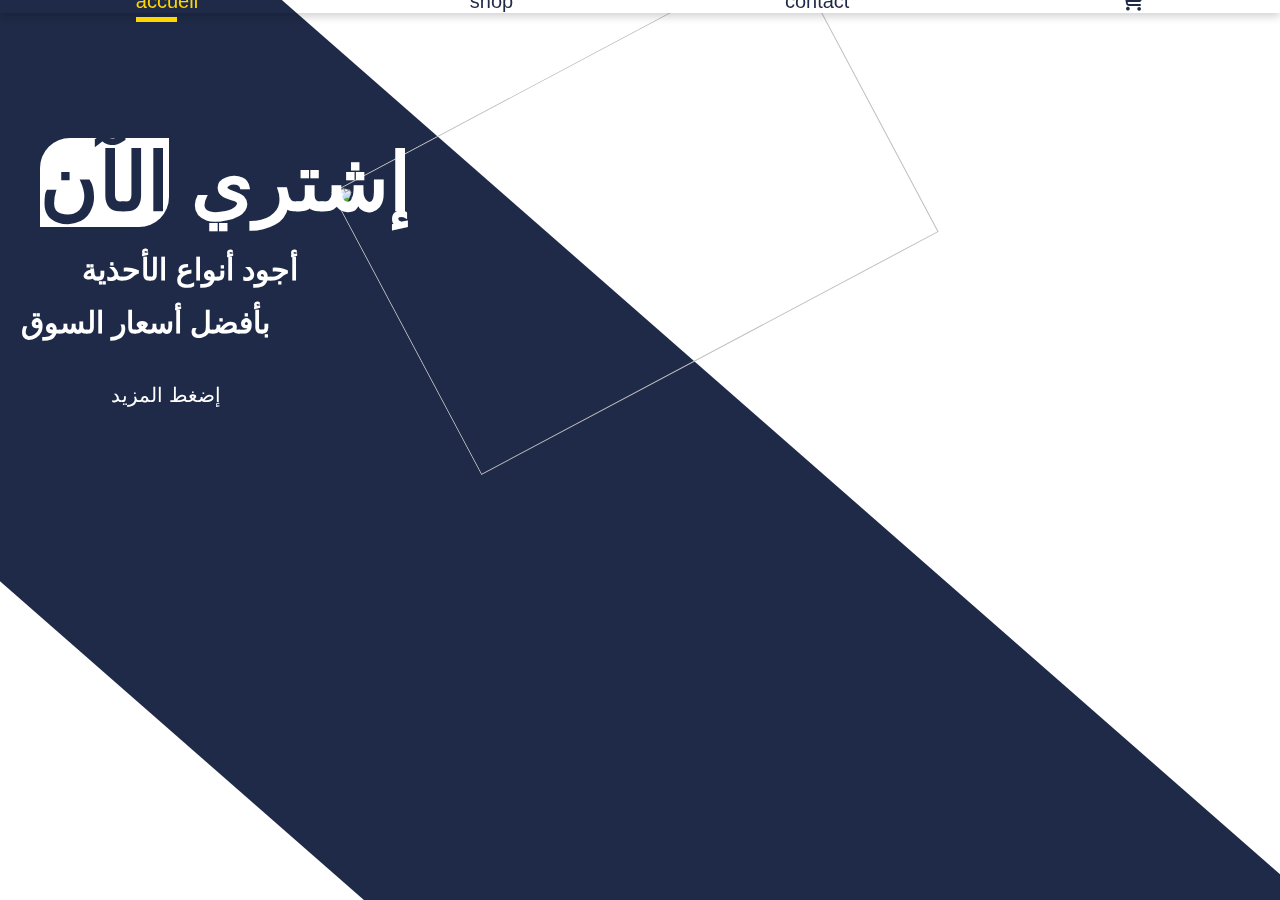
==== index.html @ 6438346f "Add files via upload" ====
<!DOCTYPE html>
<html lang="en">
<head>
    <meta charset="UTF-8">
    <meta name="viewport" content="width=device-width, initial-scale=1.0">
    <title>Beny Confort</title>
    <link rel="stylesheet" href="style.css">
    <link rel="preconnect" href="https://fonts.googleapis.com">
<link rel="preconnect" href="https://fonts.gstatic.com" crossorigin>
<link rel="stylesheet" href="https://cdnjs.cloudflare.com/ajax/libs/font-awesome/6.5.2/css/all.min.css">
<link rel="stylesheet" href="path/to/font-awesome/css/font-awesome.min.css">
<link rel="preconnect" href="https://fonts.googleapis.com">
<link rel="preconnect" href="https://fonts.gstatic.com" crossorigin>
<link href="https://fonts.googleapis.com/css2?family=Ga+Maamli&display=swap" rel="stylesheet">
<link rel="icon" type="image/png" href="img/2logo.png">
</head>
<body>  
  
    <div id="bar"></div>
    <section id="header">
        <a href=""><img src="img/logowhite.png" class="logo" alt=""></a>
        <button class="burger" onclick='document.querySelector("#navbar").classList.toggle("nav-active");'>
            <div></div>
            <div></div>
            <div></div>
        </button>
           <div> <ul id="navbar">
                <li><a class="active" href="index.html">accueil</a></li>
                <li ><a  href="shop.html">shop</a></li>
                <li ><a  href="contact.html">contact</a></li>
                <li><a  href="cart.html"><i class="fa-solid fa-cart-shopping"></i></a></li>

            </ul></div>
        
    </section>
    <section id="home">
      
       <section id="content">
<div id="h">
<h1>إشتري <span>الآن</span></h1>
</div>
<div id="AB">
<h3 class="A">أجود أنواع الأحذية </h3>
<h3 class="B">بأفضل أسعار السوق </h3>
</div>
<button  onclick="window.location.href='shop.html';">إضغط المزيد</button>
    </section><section id="shoe">
        <img src="img/chaus.png" alt="" width="90%" height="80%">
    </section  >
        </section>
    </body>
    </html>
---- style.css ----
*{
    padding: 0;
    margin: 0;
    font-family: 'Franklin Gothic Medium', 'Arial Narrow', Arial, sans-serif;
}
body{
    width: 100%;
    
}
#header{
    display: flex;
    align-items: center;
    justify-content: space-between;
     margin-top: -10px;
     background-color: transparent;
     box-shadow: 0 3px 10px rgba(0,0,0,0.2);
}#header img{
    width: 140px;
}
#header > div {
    flex: 1;
}
.burger div{
    background-color: gold;
}
#navbar{
    position: sticky;
    display: flex;
    align-items: center;
    justify-content: space-around;
    
}
#navbar li{
    
    list-style: none;
    /* padding: 0 60px; */
}

#navbar li a{
    text-decoration: none;
    color: #1E2A47;
    padding:6px 20px  ;
    z-index: 3;
font-size: 20px;
transition: 0.8 ease;
position: relative;
}

#navbar li a:hover
,#navbar li a.active ,.nav-active li a{
   color: gold;
}
#navbar li a.active::after{
    content: "";
    width: 40%;
    height: 5px;
    background-color: gold;
    position: absolute;
    bottom: -4px;
    left: 20px;
}
#navbar li a i:hover{
    
    border: none;
    color: gold;
    z-index: 2;
}
#bar {
    z-index: -99;
    transform: rotate(-48.79deg);
    position: fixed;
    overflow: hidden;
    background-color: #1E2A47;
    height: 2500px;
    margin-top: -800px;
    width:623.21px;
}
#shoe{
z-index: -30;
width: 50% ;

height: 500px;
transform: rotate(-28deg);
overflow: hidden;
}
#AB{
width: 100%;
}
#h{
margin-left: 40px;


}
h1 span{
background-color: white;
 color: #1E2A47;
 border-radius: 30px 0 30px 0;
}
#content{ 
   margin-top: 10px;   
}
#content div {
padding-top: 15px ;


}
#content h1{
font-size: 80px;
letter-spacing: 4px;
color:rgb(255, 255, 255);

}
#content h3{
    color: rgb(255, 255, 255);
    font-size: 30px;
    letter-spacing: 3px;
    padding-bottom: 10px;
}
h3.A{
margin-left: 20%;
}
h3.B{
    margin-left: 5%;
}
#content button{
    color: white;
    margin-left: 16%;
    margin-top: 6%;
    font-size: 20px;
    width: 200px;
    height: 40px;
    border: none;
background-image: url("img/Png-removebg-preview.png");
background-color: transparent;
background-position: center;
background-size: 200px ;
background-repeat: no-repeat;
cursor: pointer;

}
#content div h3 {
padding-top: 8px ;


}
#home{
    overflow: hidden;
    width: 100%;
    align-items: center;
    display: flex;
    flex-direction: row;
    margin-top:0;
}
/***********************shop******************/
#produits{
    background-color: transparent;
    padding-top: 10px;
text-align: center;
}
#produits h1{
    font-family: 'Trebuchet MS', 'Lucida Sans Unicode', 'Lucida Grande', 'Lucida Sans', Arial, sans-serif;
font-size: 80px;
color: black;


}
#produits .pro{
width: 20%;
height: 400px;
min-width: 250px;
padding: 10px 12px;
border: 1px solid rgb(193, 193, 193);
border-radius: 25px;
cursor: pointer;
box-shadow: 3px 5px 7px rgba(0, 0, 0, 0.2);
background-color:  white;
margin: 15px ;
padding-bottom: 5px;
position: relative;
}
#produits .pro_container ,#produits .promo_container{
    box-shadow: 10px 10px 8px rgba(0, 0, 0, 0.2);
    border-top: 1px rgb(193, 193, 193) solid;
     display: flex;
    justify-content: flex-start;
    padding-top: 20px;
    flex-wrap: wrap;
    background-color: transparent;
}
.pro_container{
   
    padding-top: 50px;
    background-color: white;
}
#produits .pro img{
width: 100%;
height: 70%;
border-radius: 20px;
}
#produits .pro .des{
    text-align: start;
    padding: 10px 0;
}
#produits .pro .des span{
    color: #606063;
    font-size: 14px;
}
#produits .pro .des h5{
padding-top: 7px;
color: #1a1a1a;
font-size: 15px;
}
#produits .pro .des h4{
    padding-top: 5px;
    color: green;
    font-size: 17px;
    font-weight: 700;
}
#produits .pro .des h4 span{
    text-decoration: line-through;
    color: red;
    padding-right: 3px;
}
#produits .pro .cart{
width: 40px;
height: 40px;
line-height: 40px;
border-radius: 50px;
background-color: azure;
color: #088178;
position: absolute;
bottom: 20px;
right: 10px;

}
#produits .pro button{
    color: white;
    height: 20px;
    width: 100px;
background-color: #1E2A47;
border-radius: 5px;
}
#produits .pro .cart:hover{
color: gold;

}
#banner{
    
    margin-top: 50px;
    margin-bottom: 60px ;
    display: flex;
justify-content: center;
align-items:center ;
background-image: url(img/b2.jpg);
width: 100%;
height: 250px;
background-repeat: no-repeat;
background-size: cover;
}
#banner h2{
    color: white;
    font-size: 50px;
}
#banner h2 span {
color: red;
font-size: 60px;
}


/************************sproduct********************************/
.container {
    position: relative;
  margin: 20px auto;
  background-color: #fff;
  padding: 20px;
  border-radius: 8px;
  box-shadow: 0 0 10px rgba(0,0,0,0.2);
}
.container i{
    text-align: center;
    align-items: center;
    justify-content: center;
    width: 50px;
    height: 30px;
    position: absolute;
    right: 50px;
    color: #1E2A47;
    font-size: 30px; 
}
.product {
  display: flex;
}

.product-image {
  flex: 1;
  text-align: center;
}

.product-image img {
  max-width: 100%;
  height: auto;
  border: 1px solid #ccc;
  padding: 5px;
  border-radius: 5px;
}

.product-info {

  flex: 2;
  padding-left: 30px;
}
.product-info select .A {
color: white;

}
.product-info select .B {
color: red;

}
.product-info select{
background-color: #088178;
border: none;
border-radius: 5px;
 box-shadow: 10px 10px 20px rgba(0,0,0,0.1);
 color: white;
 height: 30px;
}
.product-info input {
    text-align: center;
    height: 30px;
    width: 25px;
    
}
.product-info input:focus{
   outline: none;
}
.product-info button{
    color: white;
    border: none;
    border-radius: 5px;
     box-shadow: 10px 10px 20px rgba(0,0,0,0.1);
    background-color: #088178;
    text-align: center;
    height: 37px;
    width: 80px;
    cursor: pointer;
}
#putbtn {
    display: flex;
    margin:  10px 0;
}
.product-info h2{
    color: #1E2A47;
    margin-top: 10px;
}
.product-info p{
    margin: 20px 0 20px 0;
   color: #606063;
line-height: 20px;
}
.product-info h3{
margin: 10px 0;
}
.product-info h3 span{
    color: green;
}
.color-options{
 display:flex; 
 width: 100px;
 height: 100px;  
}
.color-options input{
    display: none;
}

.color-option {
  display: flex;
  width: 20px;
  height: 30px;
   margin-top: 10px;
  cursor: pointer;
  margin-right: 10px;
  border: 2px solid transparent;
}

.color-option.noir {
  background-color: black;
   border-radius: 50%;
}

.color-option.marron {
  background-color: maroon;
   border-radius: 50%;
}*
.color-option.tabac {
 background-color: rgb(83, 53, 0);
  border-radius: 50%;
}
.color-option.bleu {
    background-color: rgb(26, 26, 58);
     border-radius: 50%;
}

.color-option.gris {
  background-color: gray;
  border-radius: 50%;
}

.color-option.selected {
  border-color: #333;
}
/*******************************contact********************/
#contact{
    width: 100%;

    display: inline;
    place-content: center;
}
#contact div {
padding-top: 50px;

}
#contact li {
    margin: 10px 0;
    display: flex;
}
#contact li p {
font-size: 25px;
color: white;
height: auto; /* Auto height to accommodate content */
  overflow: hidden; /* Hide overflowing content */
  white-space: normal; /* Allow text to wrap */
  word-wrap: break-word;
}
#contact li i{
color: gold;
width: 40px;
height: 40px;
}
#contact .map{
 border-radius: 5px; 
 padding-left: 10%;  
}
#contact .social{
    margin-left: 40px;
}
/******************cart***********************************/
#cartee{
    position: relative;
    padding-top: 50px;
    padding-bottom: 400px;
}
#cartee table{
margin-top: 50px;
width: 100%;
border-collapse: collapse;
table-layout: fixed;
text-align: center;
white-space: nowrap;
}
#cartee table img{
width: 70px;


}

#cartee table td:nth-child(4) input{
width: 80px;
padding: 10px;

}
#cartee table thead{
    border: solid 1px #e2e9e1;
    border-left: none;
    border-right: none;
}
#cartee table thead td{
font-weight: 700;
text-transform: uppercase;
font-size: 13px;
padding: 18px 0;

}
#cartee table tbody td{
    width: 20%;
    font-weight: bold;
    color: #606063;
padding-top: 15px;
font-size: 13px;
 height: auto; /* Auto height to accommodate content */
  overflow: hidden; /* Hide overflowing content */
  white-space: normal; /* Allow text to wrap */
  word-wrap: break-word;
}
#cartee i{
    
    text-align: center;
    font-size: 15px;
}
#cartee a{
    margin-top: 40px ;
   height: 30px; 
}
#cartee button.commander{
    
    position: absolute;
    left: 60%;
    bottom:  50px;
     margin: 0 10px;
    color: white;
    border: none;
    border-radius: 5px;
     box-shadow: 10px 10px 20px rgba(0,0,0,0.1);
    background-color: #088178;
    text-align: center;
    height: 37px;
    width: 90px;

}
#cartee button.commander:disabled{
    background-color:#088178 ;
    opacity: 0.5;
}
#cartee button.retourner{
    
    position: absolute;
    left: 30%;
    bottom:  50px;
     margin: 0 10px;
    color: white;
    border: none;
    border-radius: 5px;
     box-shadow: 10px 10px 20px rgba(0,0,0,0.1);
    background-color: #088178;
    text-align: center;
    height: 37px;
    width: 90px;

}
#cartee table tbody td a i{
    color: #1E2A47;
    width: 50px;
    height: 50px;
}

.burger {
    display: none;
    justify-content: center;
    align-items: center;
    gap: 5px;
    width: 48px;
    height: 100%;
    flex-direction: column;
    background-color: transparent;
    border: 0;
}
.burger div {
    height: 3px;
    width: 30px;
    border-radius: 4px;
    background-color: gold;

}
.modal , .modal2 , .modal3 {
position: fixed;
top: 0;
left: 0;
width: 100%;
height: 100%;
z-index: 10;
text-align: center;
display: none;
}
.modal3 button{
       position: absolute;
    left: 30%;
    bottom: 50px;
     margin: 0 10px;
    color: white;
    border: none;
    border-radius: 5px;
     box-shadow: 10px 10px 20px rgba(0,0,0,0.1);
    background-color: #088178;
    text-align: center;
    height: 37px;
    width: 90px;

}
.bg{
    
    position: absolute;
top: 0;
left: 0;
width: 100%;
height: 100%;
background-color: rgba(0, 0, 0, 0.6);
}
.content{
    position: relative;
    background-color: white;
    width: 70%;
    height: 80%;
    margin-top: 5%;
    margin-left: 15%;

}
.up{
    padding-bottom: 20px;
    display: flex;
    width: 100%;
justify-content: space-between;
background-color: #1E2A47;
}
.up i{
    padding: 10px;
    color: white;
    font-size: 30px;
}
.content h1{
    
    padding: 10px;
    color: white;
    
}
.content h3{
    color: #088178;
}
.content .form{
display: grid;
   justify-content: start;
width: 100%;
}
.content .form label{
    
    margin-top: 5%;
}
.content .form label input{
    height: 30px;
    width: 200px;
}
.content .form button{
   margin-left: 30%;
    margin-top: 10%;
    color: white;
   border: none;
    border-radius: 5px;
     box-shadow: 10px 10px 20px rgba(0,0,0,0.1);
    background-color: #088178;
    text-align: center;
    height: 37px;
    width: 90px;
}
.loading {
    position: fixed;
    height: 100%;
    width: 100%;
    top: 0;
    left: 0;
    background-color: #fff;
    display: grid;
    place-content: center;
    z-index: 100;
}
.loading i {
    animation: spinner 1s infinite;
    display: grid;
    place-content: center;
}
@keyframes spinner {
    from {
        transform: rotate(0deg);
    }
    to {
        transform: rotate(360deg);
    }
}
#footer{
    position: relative;
width: 100%;
height: 250px;
background-color: #1E2A47;
display: flex;

justify-content: space-evenly;
}
#footer div {
    margin-top:50px ;
    
    display: flex;
    flex-flow: column;
    
}
#footer div h1{
    color: gold;
    text-transform: uppercase;
}
#footer div a{
    padding-top: 20px;
    text-decoration: none;
    color: white;
    transition: 0.3s;
    cursor: pointer;
}
#footer div a:hover {
    color: #e81a1a;
}
/*****************qui sommes-nous*********************************/
#quiSommesNous{
padding-left: 10px;
padding-bottom: 50px;
}
#quiSommesNous div{
margin-top: 40px;
width: 90%;

}
#quiSommesNous div h1{
    text-transform: uppercase;
    color: #1E2A47;
    margin-left: 15px;
}
#quiSommesNous div p{
padding: 10px 0;
color: #606063;
letter-spacing: 0.8px;
}
.contenu{
    padding: 15px 10px;
 box-shadow: 15px 10px 10px rgba(0,0,0,0.1);   
}


/**********************Responsive************************************   */
@media screen and (max-width: 768px) {
    .burger {
        display: flex;
        z-index: 2;
        position: absolute;
        right: 5px;
    }
    #navbar {
        display: none;
    }
    .nav-active {
        display: inline!important;
        flex-direction: column;
        position: absolute!important;
        top: 0;
        background-color: #1E2A47;
        height: 100%;
        width: 50%;
        padding: 20px 30px!important;
        z-index: 1;
        right: 0;
    }
    .nav-active li{
        padding-top: 40px;
    }
    #navbar li a {
        color: #fff;
    }
    #header {
        justify-content: space-between;
    }
    #shoe{
z-index: -30;
width: 100% ;
height: 400px;

}
#bar {
    z-index: -99;
    transform: rotate(-30.79deg);
    position: fixed;
    overflow: hidden;
    background-color: #1E2A47;
    height: 2500px;
    margin-top: -500px;
    width:423.21px;
}
#home{
    width: 100%;
    align-items: center;
    display: flex;
    flex-direction: column;
    margin-top: 130px;
}
#footer{
height: auto;
background-color: #1E2A47;
display: flex;
    justify-content: flex-start;
    flex-wrap: wrap;
padding-bottom: 30px;

}
#footer div {
 margin-left: 10%; 
 width: auto;  
}
#footer div img{
    
    width: 200px;
    height: 2002x;
}
#produits .pro img{
width: 100%;
height: 50%;
border-radius: 20px;
}
#produits .pro{
width:18%;
height: 280px;
min-width: 140px;
margin: 5px;
}
#produits h1{
    
    font-size: 30px;
}
} 
@media screen and (max-width: 376px) {
 #produits .pro{
width: 17%;
height: 250px;
min-width: 130px;

}
#produits .pro button{
    width: 60px;
    height: 15px;
    font-size: 6px;
}   
}
@media screen and (max-width: 321px) {
 #produits .pro{
width: 17%;
height: 200px;
min-width: 100px;

}
#produits .pro img{
width: 100%;
height: 40%;
border-radius: 20px;
}

}
@media screen and (min-height: 1000px){
    #bar{
    top: -20%;
    width:723.21px;
}
#shoe{
z-index: -30;
width: 100% ;

height: 800px;}
}
@media screen and (max-width: 431px){
#bar{
    top: -50%;
    width:423.21px;
}
#content h1{
    font-size: 40px;
}
#content h3{
    font-size: 20px;
    letter-spacing: normal;
}
h3.A{
margin-left: 25%;
}
h3.B{
    margin-left: 0;
}

#cartee table thead td{
    font-size: 7px;
}
#cartee table tbody td{
    max-width: 20%;
    font-size: 7px;
}
#cartee table img{
width: 50px;


}
#produits .pro .des h5 {
    font-size: 12px;
}
#produits .pro .des span{
    font-size: 10px;
}
#produits .pro .des h4 {
    font-size: 14px;
    padding-top: 2px;
}
#banner{
width: 100%;
height: 150px;
background-size: cover;
}
#banner h2{
    color: white;
    font-size: 20px;
}
#banner h2 span {
color: red;
font-size: 30px;
}
.container i{
    right: 30px; 
    font-size: 25px; 
}
.product-info h1{
    height: auto;
    width: 150px;
    font-size: 15px;
}
}
.success-animation { margin:150px auto;}

.checkmark {
    width: 100px;
    height: 100px;
    border-radius: 50%;
    display: block;
    stroke-width: 2;
    stroke: #4bb71b;
    stroke-miterlimit: 10;
    box-shadow: inset 0px 0px 0px #4bb71b;
    animation: fill .4s ease-in-out .4s forwards, scale .3s ease-in-out .9s both;
    position:relative;
    top: 5px;
    right: 5px;
   margin: 0 auto;
}
.checkmark__circle {
    stroke-dasharray: 166;
    stroke-dashoffset: 166;
    stroke-width: 2;
    stroke-miterlimit: 10;
    stroke: #4bb71b;
    fill: #fff;
    animation: stroke 0.6s cubic-bezier(0.65, 0, 0.45, 1) forwards;
 
}

.checkmark__check {
    transform-origin: 50% 50%;
    stroke-dasharray: 48;
    stroke-dashoffset: 48;
    animation: stroke 0.3s cubic-bezier(0.65, 0, 0.45, 1) 0.8s forwards;
}

@keyframes stroke {
    100% {
        stroke-dashoffset: 0;
    }
}

@keyframes scale {
    0%, 100% {
        transform: none;
    }

    50% {
        transform: scale3d(1.1, 1.1, 1);
    }
}

@keyframes fill {
    100% {
        box-shadow: inset 0px 0px 0px 30px #4bb71b;
    }
}
#prixtot{
    color: green;
}
.remarque{
color: #e81a1a;
font-size: 30px;
}
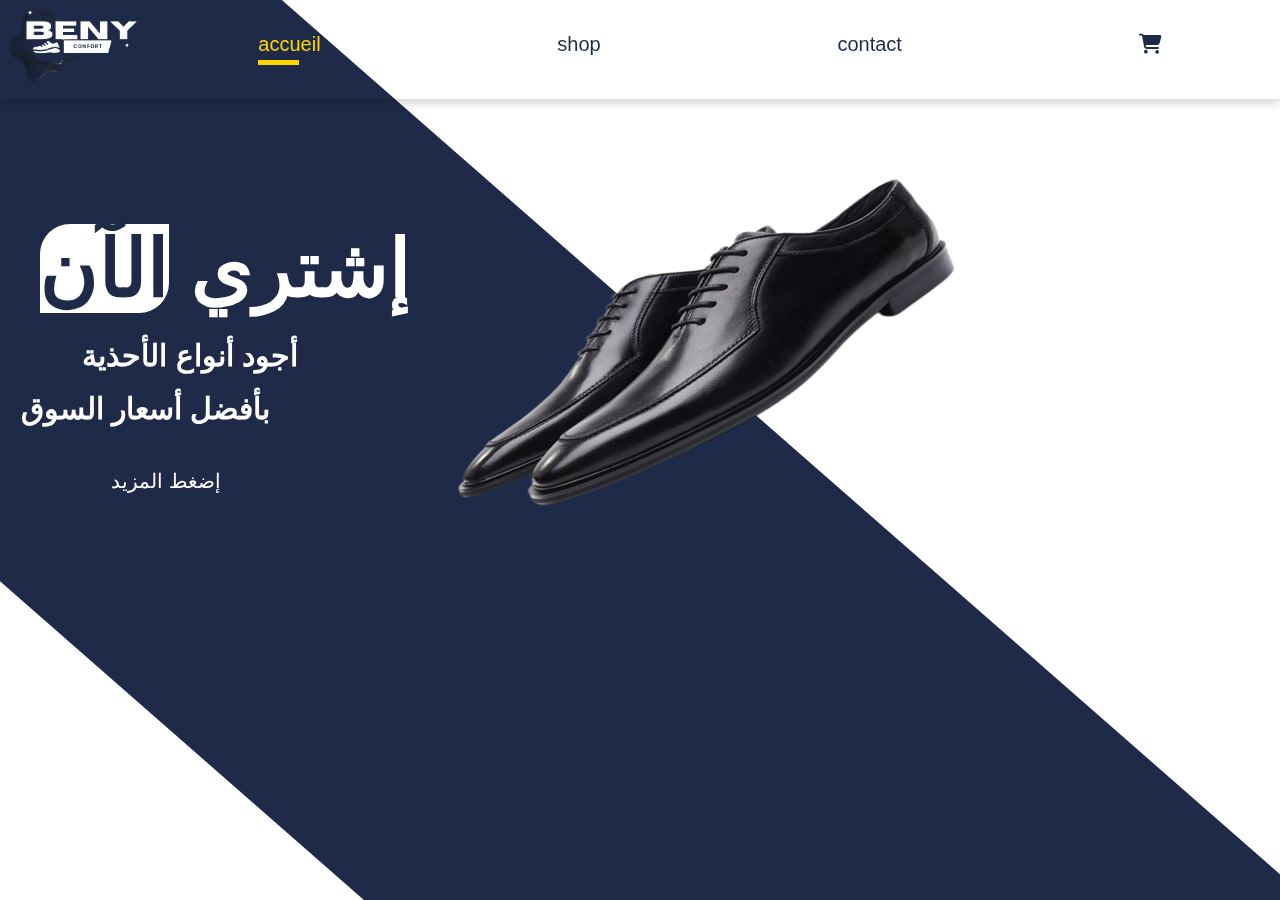
==== commit 56f53703: "Update index.html" ====
--- a/index.html
+++ b/index.html
@@ -12,13 +12,13 @@
 <link rel="preconnect" href="https://fonts.googleapis.com">
 <link rel="preconnect" href="https://fonts.gstatic.com" crossorigin>
 <link href="https://fonts.googleapis.com/css2?family=Ga+Maamli&display=swap" rel="stylesheet">
-<link rel="icon" type="image/png" href="img/2logo.png">
+<link rel="icon" type="image/png" href="2logo.png">
 </head>
 <body>  
   
     <div id="bar"></div>
     <section id="header">
-        <a href=""><img src="img/logowhite.png" class="logo" alt=""></a>
+        <a href=""><img src="logowhite.png" class="logo" alt=""></a>
         <button class="burger" onclick='document.querySelector("#navbar").classList.toggle("nav-active");'>
             <div></div>
             <div></div>
@@ -45,8 +45,8 @@
 </div>
 <button  onclick="window.location.href='shop.html';">إضغط المزيد</button>
     </section><section id="shoe">
-        <img src="img/chaus.png" alt="" width="90%" height="80%">
+        <img src="chaus.png" alt="" width="90%" height="80%">
     </section  >
         </section>
     </body>
-    </html>+    </html>
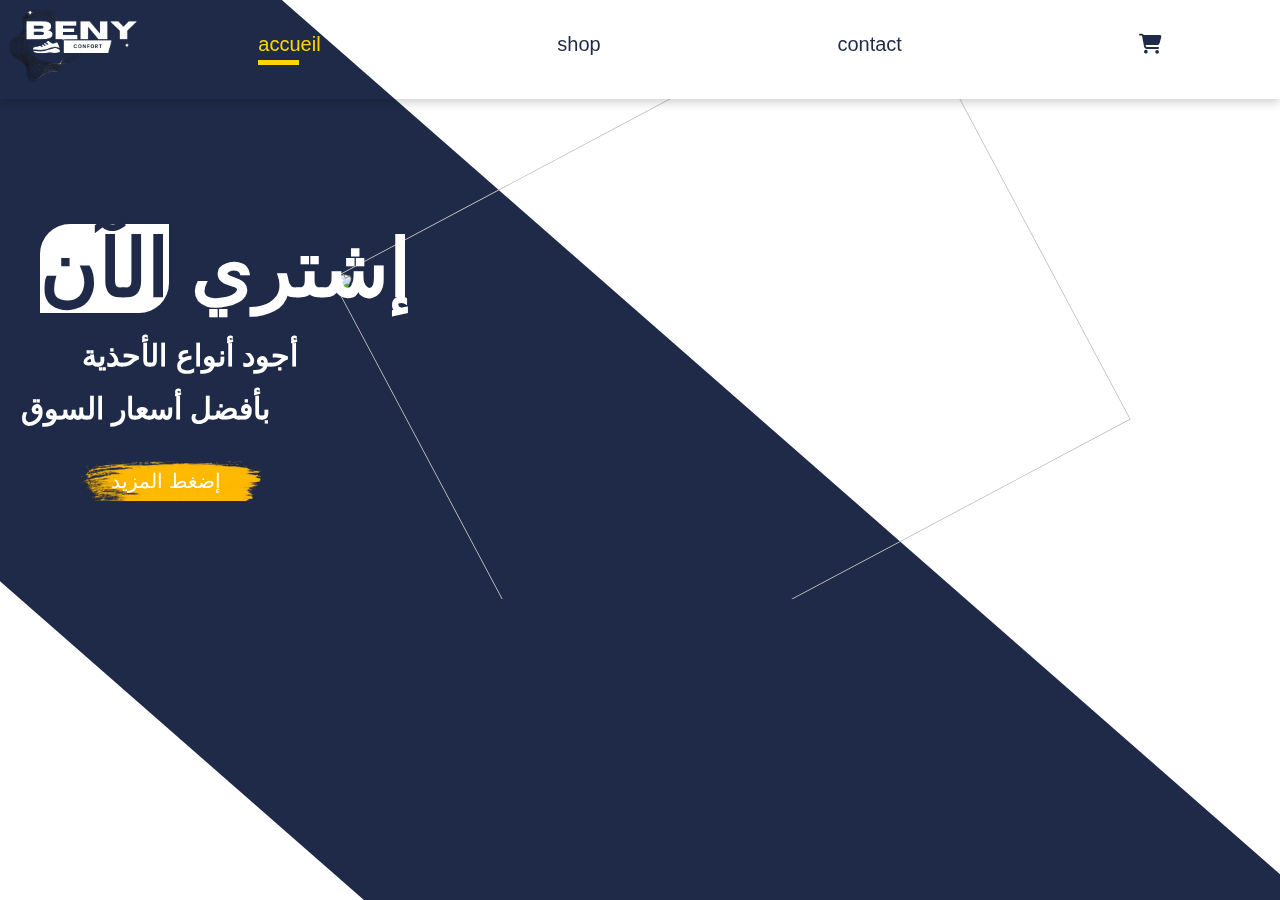
==== commit 114b331c: "Update index.html" ====
--- a/index.html
+++ b/index.html
@@ -45,7 +45,7 @@
 </div>
 <button  onclick="window.location.href='shop.html';">إضغط المزيد</button>
     </section><section id="shoe">
-        <img src="chaus.png" alt="" width="90%" height="80%">
+        <img src="img/chaus.png" alt="" width="100%" height="100%">
     </section  >
         </section>
     </body>
--- a/style.css
+++ b/style.css
@@ -130,7 +130,7 @@
     width: 200px;
     height: 40px;
     border: none;
-background-image: url("img/Png-removebg-preview.png");
+background-image: url("Png-removebg-preview.png");
 background-color: transparent;
 background-position: center;
 background-size: 200px ;
@@ -251,7 +251,7 @@
     display: flex;
 justify-content: center;
 align-items:center ;
-background-image: url(img/b2.jpg);
+background-image: url(b2.jpg);
 width: 100%;
 height: 250px;
 background-repeat: no-repeat;
@@ -983,4 +983,4 @@
 .remarque{
 color: #e81a1a;
 font-size: 30px;
-}+}
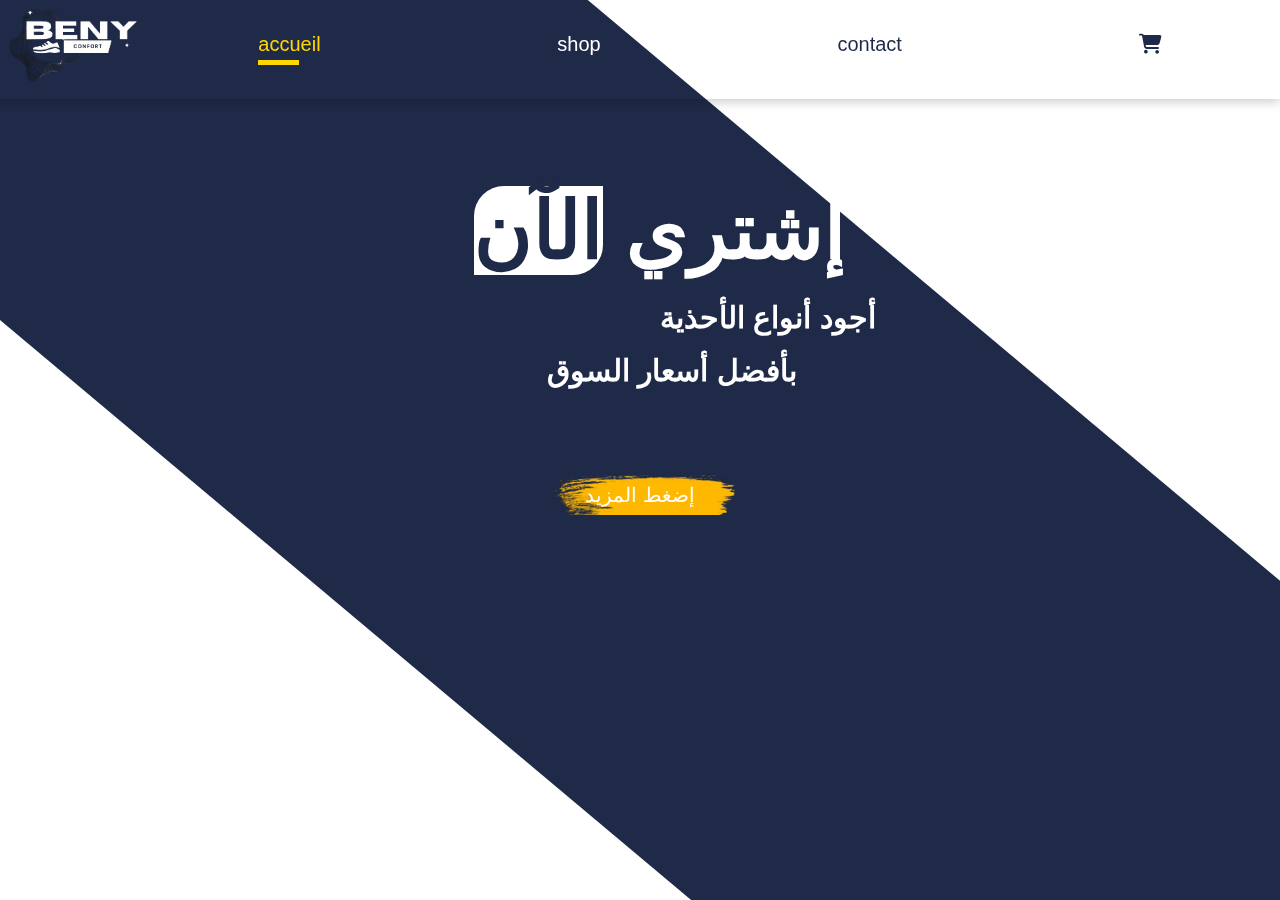
==== commit ca1e3118: "Update index.html" ====
--- a/index.html
+++ b/index.html
@@ -16,7 +16,7 @@
 </head>
 <body>  
   
-    <div id="bar"></div>
+    <div style="width: 100%; height: 100%;display: flex; justify-content: center;"><div id="bar"></div></div>
     <section id="header">
         <a href=""><img src="logowhite.png" class="logo" alt=""></a>
         <button class="burger" onclick='document.querySelector("#navbar").classList.toggle("nav-active");'>
@@ -26,7 +26,7 @@
         </button>
            <div> <ul id="navbar">
                 <li><a class="active" href="index.html">accueil</a></li>
-                <li ><a  href="shop.html">shop</a></li>
+                <li ><a  href="shop.html" class="shop">shop</a></li>
                 <li ><a  href="contact.html">contact</a></li>
                 <li><a  href="cart.html"><i class="fa-solid fa-cart-shopping"></i></a></li>
 
--- a/style.css
+++ b/style.css
@@ -45,6 +45,9 @@
 transition: 0.8 ease;
 position: relative;
 }
+#navbar .shop{
+    color: white;
+}
 
 #navbar li a:hover
 ,#navbar li a.active ,.nav-active li a{
@@ -67,7 +70,7 @@
 }
 #bar {
     z-index: -99;
-    transform: rotate(-48.79deg);
+    transform: rotate(-50deg);
     position: fixed;
     overflow: hidden;
     background-color: #1E2A47;
@@ -75,13 +78,17 @@
     margin-top: -800px;
     width:623.21px;
 }
-#shoe{
+#shoe img{
 z-index: -30;
-width: 50% ;
-
-height: 500px;
+
 transform: rotate(-28deg);
+
+}
+#shoe {
+    display: none;
+   width: 500px ;
 overflow: hidden;
+height: 400px; 
 }
 #AB{
 width: 100%;
@@ -97,7 +104,10 @@
  border-radius: 30px 0 30px 0;
 }
 #content{ 
-   margin-top: 10px;   
+    width: 100%;
+    overflow: hidden;
+   margin-top: 70px;
+   text-align: center;   
 }
 #content div {
 padding-top: 15px ;
@@ -107,11 +117,10 @@
 #content h1{
 font-size: 80px;
 letter-spacing: 4px;
-color:rgb(255, 255, 255);
-
+color: white;
 }
 #content h3{
-    color: rgb(255, 255, 255);
+    color: white;
     font-size: 30px;
     letter-spacing: 3px;
     padding-bottom: 10px;
@@ -124,7 +133,7 @@
 }
 #content button{
     color: white;
-    margin-left: 16%;
+    
     margin-top: 6%;
     font-size: 20px;
     width: 200px;
@@ -182,7 +191,7 @@
     box-shadow: 10px 10px 8px rgba(0, 0, 0, 0.2);
     border-top: 1px rgb(193, 193, 193) solid;
      display: flex;
-    justify-content: flex-start;
+    justify-content: space-between;
     padding-top: 20px;
     flex-wrap: wrap;
     background-color: transparent;
@@ -216,9 +225,19 @@
     font-size: 17px;
     font-weight: 700;
 }
-#produits .pro .des h4 span{
+#produits .pro .des h4 span {
     text-decoration: line-through;
     color: red;
+    
+}
+.product-info .prix1{
+    color: green;
+    font-size: 22px;
+}
+.product-info .prix{
+     text-decoration: line-through;
+    color: red;
+     font-size: 17px;
     padding-right: 3px;
 }
 #produits .pro .cart{
@@ -247,7 +266,7 @@
 #banner{
     
     margin-top: 50px;
-    margin-bottom: 60px ;
+    
     display: flex;
 justify-content: center;
 align-items:center ;
@@ -284,7 +303,7 @@
     height: 30px;
     position: absolute;
     right: 50px;
-    color: #1E2A47;
+    color: gold;
     font-size: 30px; 
 }
 .product {
@@ -318,7 +337,7 @@
 
 }
 .product-info select{
-background-color: #088178;
+background-color: #1E2A47;
 border: none;
 border-radius: 5px;
  box-shadow: 10px 10px 20px rgba(0,0,0,0.1);
@@ -339,7 +358,7 @@
     border: none;
     border-radius: 5px;
      box-shadow: 10px 10px 20px rgba(0,0,0,0.1);
-    background-color: #088178;
+    background-color: #1E2A47;
     text-align: center;
     height: 37px;
     width: 80px;
@@ -367,7 +386,7 @@
 .color-options{
  display:flex; 
  width: 100px;
- height: 100px;  
+ height: auto;  
 }
 .color-options input{
     display: none;
@@ -391,7 +410,7 @@
 .color-option.marron {
   background-color: maroon;
    border-radius: 50%;
-}*
+}
 .color-option.tabac {
  background-color: rgb(83, 53, 0);
   border-radius: 50%;
@@ -409,12 +428,30 @@
 .color-option.selected {
   border-color: #333;
 }
+.pbtn{
+    bottom: 2%;
+    position: absolute;
+    width: 100%;
+align-items: center;
+}
+.pbtn button{
+    color: white;
+    border: none;
+    border-radius: 5px;
+     box-shadow: 10px 10px 20px rgba(0,0,0,0.1);
+    background-color: gold;
+    text-align: center;
+    height: 47px;
+    width: 100px;
+}
 /*******************************contact********************/
 #contact{
     width: 100%;
 
     display: inline;
     place-content: center;
+    justify-content: center;
+    text-align: center;
 }
 #contact div {
 padding-top: 50px;
@@ -442,13 +479,25 @@
  padding-left: 10%;  
 }
 #contact .social{
-    margin-left: 40px;
-}
+    text-align: center;
+    justify-content: center;
+    align-items: center;
+    width: 100%;
+}
+
 /******************cart***********************************/
+.mon-panier{
+    color: #606063;
+width: 100%;
+text-align: center;
+padding: 3px 0;
+border-top: 1px rgb(193, 193, 193) solid;
+border-bottom: 1px rgb(193, 193, 193) solid;
+}
 #cartee{
     position: relative;
     padding-top: 50px;
-    padding-bottom: 400px;
+    padding-bottom: 60px;
 }
 #cartee table{
 margin-top: 50px;
@@ -501,12 +550,8 @@
     margin-top: 40px ;
    height: 30px; 
 }
-#cartee button.commander{
-    
-    position: absolute;
-    left: 60%;
-    bottom:  50px;
-     margin: 0 10px;
+#cartee button{
+     margin: 20px 10px;
     color: white;
     border: none;
     border-radius: 5px;
@@ -520,22 +565,6 @@
 #cartee button.commander:disabled{
     background-color:#088178 ;
     opacity: 0.5;
-}
-#cartee button.retourner{
-    
-    position: absolute;
-    left: 30%;
-    bottom:  50px;
-     margin: 0 10px;
-    color: white;
-    border: none;
-    border-radius: 5px;
-     box-shadow: 10px 10px 20px rgba(0,0,0,0.1);
-    background-color: #088178;
-    text-align: center;
-    height: 37px;
-    width: 90px;
-
 }
 #cartee table tbody td a i{
     color: #1E2A47;
@@ -561,7 +590,7 @@
     background-color: gold;
 
 }
-.modal , .modal2 , .modal3 {
+.modal , .modal2 , .modal3, .modal4{
 position: fixed;
 top: 0;
 left: 0;
@@ -570,8 +599,12 @@
 z-index: 10;
 text-align: center;
 display: none;
-}
-.modal3 button{
+align-items: center;
+justify-content: center;
+
+
+}
+/*.modal3 button{
        position: absolute;
     left: 30%;
     bottom: 50px;
@@ -585,7 +618,7 @@
     height: 37px;
     width: 90px;
 
-}
+}*/
 .bg{
     
     position: absolute;
@@ -597,23 +630,24 @@
 }
 .content{
     position: relative;
-    background-color: white;
-    width: 70%;
-    height: 80%;
-    margin-top: 5%;
-    margin-left: 15%;
-
+    background-color: rgb(33, 33, 33);
+    width: 400px;
+    padding-bottom: 10px;
+    height: auto;
+    min-height: 300px;
+    align-items: center;
+    justify-content: center;
+    text-align: center;
 }
 .up{
-    padding-bottom: 20px;
+   
     display: flex;
     width: 100%;
 justify-content: space-between;
-background-color: #1E2A47;
 }
 .up i{
     padding: 10px;
-    color: white;
+    color: gold;
     font-size: 30px;
 }
 .content h1{
@@ -623,24 +657,30 @@
     
 }
 .content h3{
-    color: #088178;
+    color: white;
 }
 .content .form{
 display: grid;
-   justify-content: start;
+   justify-content: center;
 width: 100%;
 }
 .content .form label{
-    
+    color: white;
+    width: 100%;
     margin-top: 5%;
 }
 .content .form label input{
     height: 30px;
-    width: 200px;
+    width: 90%;
+    border: none;
+    border-radius: 5px;
+}
+.envoyer{
+    width: 100%;
+    margin-top: 20px;
 }
 .content .form button{
-   margin-left: 30%;
-    margin-top: 10%;
+  
     color: white;
    border: none;
     border-radius: 5px;
@@ -676,8 +716,9 @@
 }
 #footer{
     position: relative;
-width: 100%;
-height: 250px;
+    bottom: 0%;
+width: 100%;
+height: auto;
 background-color: #1E2A47;
 display: flex;
 
@@ -729,8 +770,29 @@
  box-shadow: 15px 10px 10px rgba(0,0,0,0.1);   
 }
 
-
+#tariftb{
+padding: 30px 0;
+}
+#tariftb thead td{
+  color: #606063;  
+}
+#tariftb td{
+    padding: 5px 0;
+    color: #1E2A47;
+    border-bottom: #606063 1px solid;
+}
+#tariftb .nondispo{
+    color: red;
+}
 /**********************Responsive************************************   */
+@media screen and (max-width: 821px) {
+#produits .pro{
+width:25%;
+height: 370px;
+min-width: 120px;
+margin: 5px;
+}
+}
 @media screen and (max-width: 768px) {
     .burger {
         display: flex;
@@ -762,12 +824,12 @@
     #header {
         justify-content: space-between;
     }
-    #shoe{
+   /* #shoe{
 z-index: -30;
 width: 100% ;
 height: 400px;
 
-}
+}*/
 #bar {
     z-index: -99;
     transform: rotate(-30.79deg);
@@ -783,9 +845,10 @@
     align-items: center;
     display: flex;
     flex-direction: column;
-    margin-top: 130px;
+    margin-top: 90px;
 }
 #footer{
+    position: relative;
 height: auto;
 background-color: #1E2A47;
 display: flex;
@@ -809,9 +872,9 @@
 border-radius: 20px;
 }
 #produits .pro{
-width:18%;
+width:25%;
 height: 280px;
-min-width: 140px;
+min-width: 160px;
 margin: 5px;
 }
 #produits h1{
@@ -821,9 +884,9 @@
 } 
 @media screen and (max-width: 376px) {
  #produits .pro{
-width: 17%;
+width: 19%;
 height: 250px;
-min-width: 130px;
+min-width: 150px;
 
 }
 #produits .pro button{
@@ -851,22 +914,25 @@
     top: -20%;
     width:723.21px;
 }
-#shoe{
+/*#shoe{
 z-index: -30;
 width: 100% ;
 
-height: 800px;}
+height: 800px;}*/
 }
 @media screen and (max-width: 431px){
 #bar{
     top: -50%;
     width:423.21px;
 }
+#content{
+    margin-top: 10px;
+}
 #content h1{
-    font-size: 40px;
+    font-size: 55px;
 }
 #content h3{
-    font-size: 20px;
+    font-size: 25px;
     letter-spacing: normal;
 }
 h3.A{
@@ -982,5 +1048,9 @@
 }
 .remarque{
 color: #e81a1a;
-font-size: 30px;
-}
+font-size: 20px;
+}
+#empty{
+    color: black;
+    font-size: 20px;
+}
